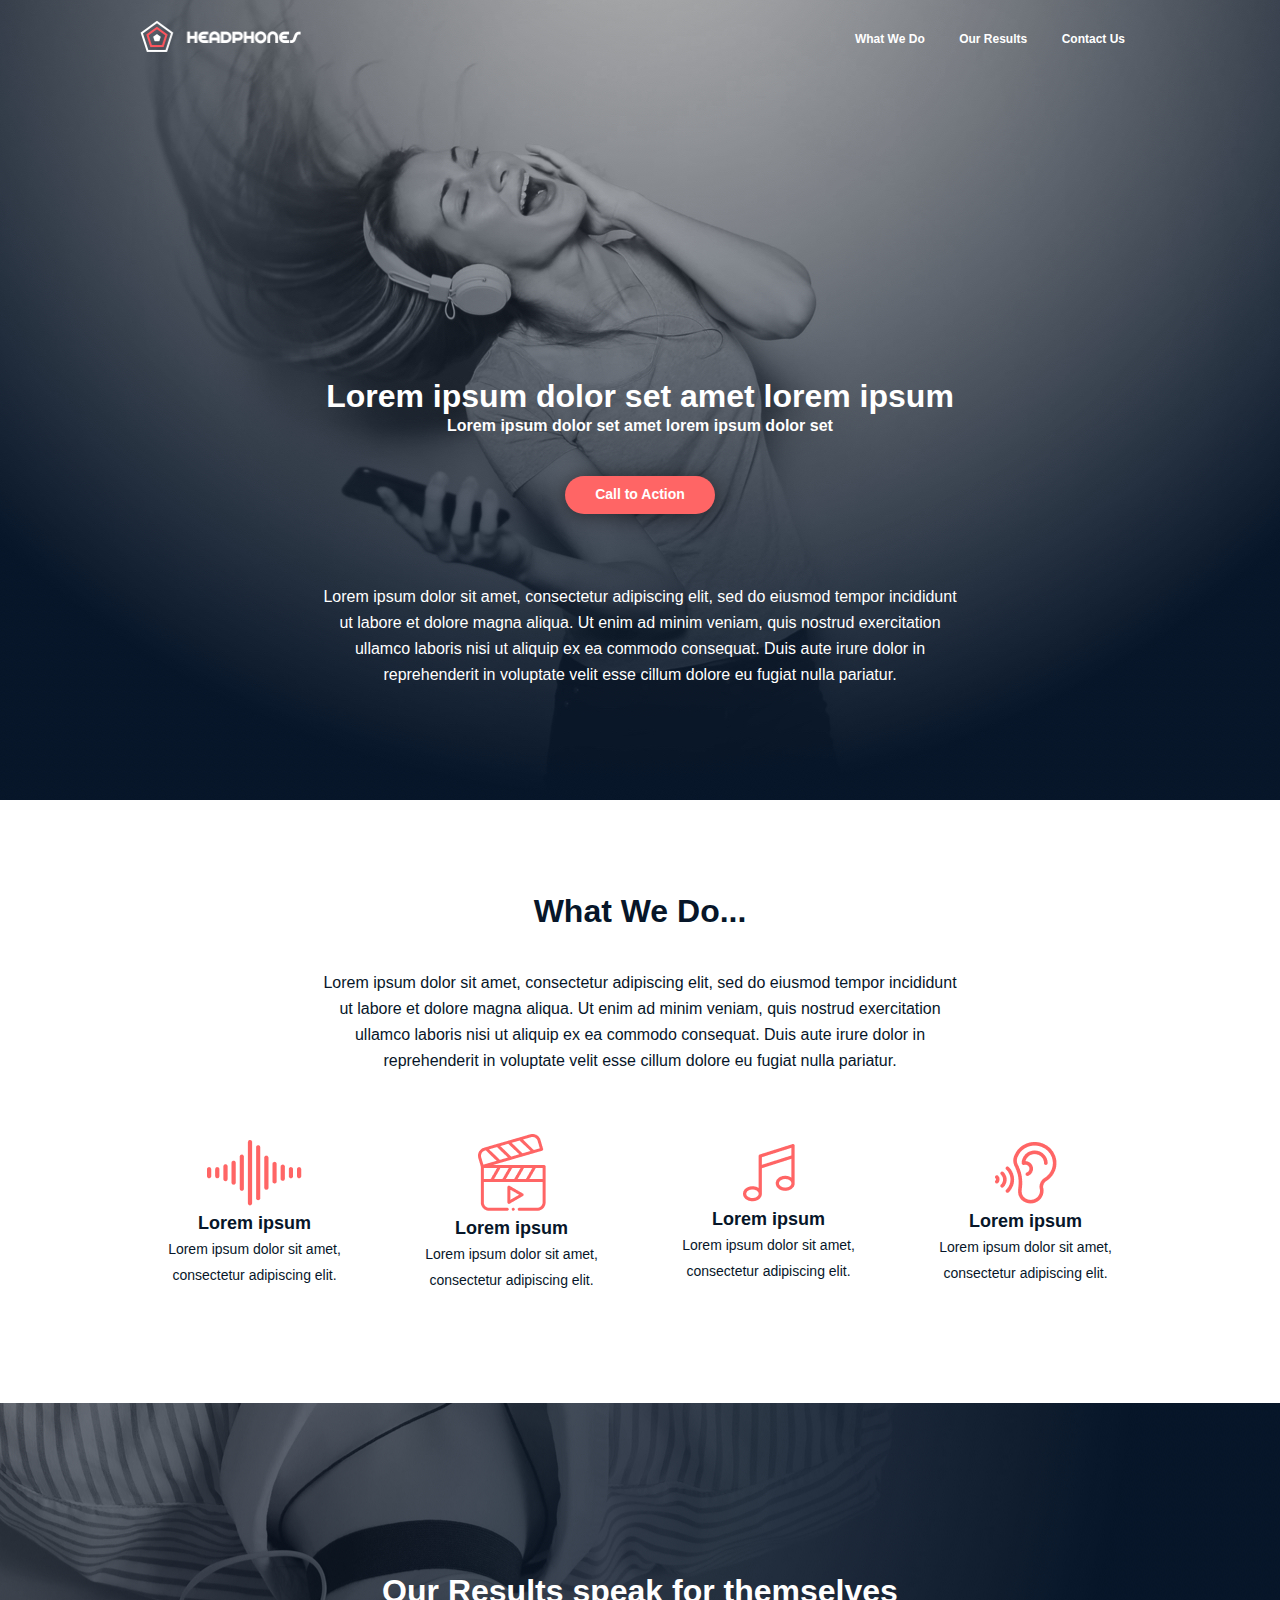
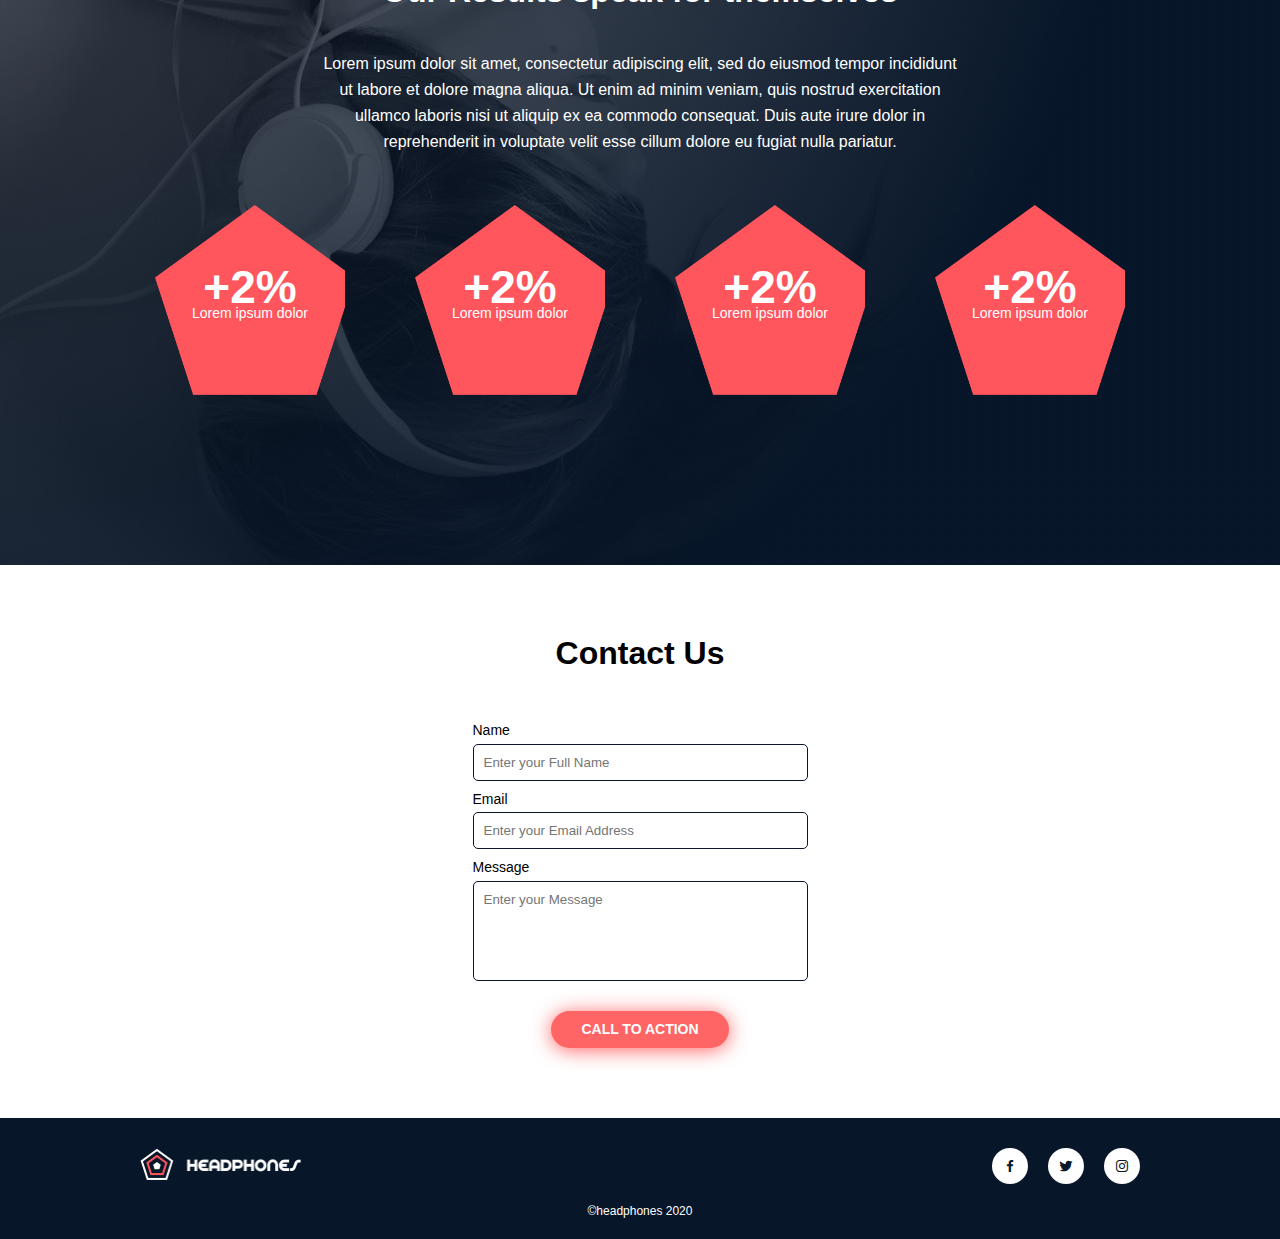
==== headphones/0-index.html @ f1cd3b8c "done" ====
<!DOCTYPE html>
<html lang="en">
  <head>
    <meta charset="UTF-8" />
    <meta name="viewport" content="width=device-width, initial-scale=1.0" />
    <!-- Boxicons CSS -->
    <link
      href="https://unpkg.com/boxicons@2.1.4/css/boxicons.min.css"
      rel="stylesheet"
    />
    <link rel="stylesheet" href="style/0-style.css" />
    <title>Document</title>
  </head>
  <body>
    <header>
      <nav>
        <a href="#"><img src="images/logo_headphones.png" alt="logo" /></a>
        <div class="nav-links">
          <a href="#">What We Do</a>
          <a href="#">Our Results</a>
          <a href="#">Contact Us</a>
        </div>
      </nav>
    </header>
    <section class="hero">
      <div class="hero-text"></div>
      <h1>Lorem ipsum dolor set amet lorem ipsum</h1>
      <p>Lorem ipsum dolor set amet lorem ipsum dolor set</p>
      <a href="#" class="hero-btn">Call to Action</a>
      <div class="hero-txt">
        <p>
          Lorem ipsum dolor sit amet, consectetur adipiscing elit, sed do
          eiusmod tempor incididunt ut labore et dolore magna aliqua. Ut enim ad
          minim veniam, quis nostrud exercitation ullamco laboris nisi ut
          aliquip ex ea commodo consequat. Duis aute irure dolor in
          reprehenderit in voluptate velit esse cillum dolore eu fugiat nulla
          pariatur.
        </p>
        <!-- <img src="images/hero_image.jpg" alt="hero" /> -->
      </div>
    </section>

    <section class="wwd">
      <h2>What We Do...</h2>
      <p>
        Lorem ipsum dolor sit amet, consectetur adipiscing elit, sed do eiusmod
        tempor incididunt ut labore et dolore magna aliqua. Ut enim ad minim
        veniam, quis nostrud exercitation ullamco laboris nisi ut aliquip ex ea
        commodo consequat. Duis aute irure dolor in reprehenderit in voluptate
        velit esse cillum dolore eu fugiat nulla pariatur.
      </p>
      <div class="wwd-content">
        <div class="wwd-sub">
          <img src="images/sound-frecuency.png" alt="img" />
          <h3>Lorem ipsum</h3>
          <p>Lorem ipsum dolor sit amet, consectetur adipiscing elit.</p>
        </div>
        <div class="wwd-sub">
          <img src="images/video.png" alt="img" />
          <h3>Lorem ipsum</h3>
          <p>Lorem ipsum dolor sit amet, consectetur adipiscing elit.</p>
        </div>
        <div class="wwd-sub">
          <img src="images/music.png" alt="img" />
          <h3>Lorem ipsum</h3>
          <p>Lorem ipsum dolor sit amet, consectetur adipiscing elit.</p>
        </div>
        <div class="wwd-sub">
          <img src="images/hearing.png" alt="img" />
          <h3>Lorem ipsum</h3>
          <p>Lorem ipsum dolor sit amet, consectetur adipiscing elit.</p>
        </div>
      </div>
    </section>

    <section class="results">
      <div class="results-content">
        <h2>Our Results speak for themselves</h2>
        <p>
          Lorem ipsum dolor sit amet, consectetur adipiscing elit, sed do
          eiusmod tempor incididunt ut labore et dolore magna aliqua. Ut enim ad
          minim veniam, quis nostrud exercitation ullamco laboris nisi ut
          aliquip ex ea commodo consequat. Duis aute irure dolor in
          reprehenderit in voluptate velit esse cillum dolore eu fugiat nulla
          pariatur.
        </p>
        <div class="results-stats">
          <div class="pentagon-stats">
            <div class="stats">
              <h3>+2%</h3>
              <p>Lorem ipsum dolor</p>
            </div>
          </div>
          <div class="pentagon-stats">
            <div class="stats">
              <h3>+2%</h3>
              <p>Lorem ipsum dolor</p>
            </div>
          </div>
          <div class="pentagon-stats">
            <div class="stats">
              <h3>+2%</h3>
              <p>Lorem ipsum dolor</p>
            </div>
          </div>
          <div class="pentagon-stats">
            <div class="stats">
              <h3>+2%</h3>
              <p>Lorem ipsum dolor</p>
            </div>
          </div>
        </div>
      </div>
    </section>

    <section class="contact">
      <h2>Contact Us</h2>
      <form action="#">
        <!-- <div class="form-group"></div>
          <label for="name">Name</label>
          <input type="text" id="name" name="name" required />
        </div> -->
        <div class="form-group">
          <label for="text">Name</label>
          <input
            type="text"
            id="name"
            placeholder="Enter your Full Name"
            name="name"
            required
          />
        </div>
        <div class="form-group">
          <label for="email">Email</label>
          <input
            type="email"
            id="email"
            placeholder="Enter your Email Address"
            name="email"
            required
          />
        </div>
        <div class="form-group">
          <label for="message">Message</label>
          <textarea
            id="message"
            placeholder="Enter your Message"
            name="message"
            required
          ></textarea>
        </div>
        <button class="sub-btn" type="submit">CALL TO ACTION</button>
      </form>
    </section>

    <footer>
      <div class="logo-links">
        <a href="#"><img src="images/logo_headphones.png" alt="logo" /></a>
        <div class="links">
          <a href="#"><i class="bx bxl-facebook"></i></a>
          <a href="#"><i class="bx bxl-twitter"></i></a>
          <a href="#"
            ><i class="bx bxl-instagram"></i
          ></a>
        </div>
      </div>
      <h3>&copy;headphones 2020</h3>
    </footer>
  </body>
</html>
---- headphones/style/0-style.css ----
@import url("https://fonts.cdnfonts.com/css/source-sans-pro?styles=14484,14489,14486,14490,14491,14485,14483,14482,14488,14487,14493,14492");

:root {
  --color-primary: #ff6565;
  --text-light: #ffffff;
  --color-dark: #071629;
}

*,
::before,
::after {
  margin: 0;
  padding: 0;
  box-sizing: border-box;
}

body {
  font-family: "Source Sans Pro", sans-serif;
  /* max-width: 1000px;
  margin: 0 auto; */
  background: url(../images/headphones_hero_1.jpg);
  background-repeat: no-repeat;
  background-position: top center;
  max-width: 1440px;
  width: 100%;
  overflow-x: hidden;
}

a {
  text-decoration: none;
}

textarea {
  resize: none;
}

nav {
  display: flex;
  align-items: center;
  justify-content: space-between;
  padding: 20px 0;
  max-width: 1000px;
  margin: 0 auto;
}

nav img {
  width: 161px;
  height: 32px;
}

.nav-links a {
  padding: 0 15px;
  font-size: 12px;
  font-weight: 700;
  line-height: 15.08px;
  color: var(--text-light);
}

.nav-links a:hover {
  color: var(--color-primary);
  transition: 0.3s ease-in-out;
}

.hero {
  display: flex;
  flex-direction: column;
  align-items: center;
  justify-content: center;
  text-align: center;
  color: var(--text-light);
  padding-bottom: 85px;
  max-width: 1000px;
  margin: 0 auto;
}

.hero h1 {
  font-size: 32px;
  font-weight: 700;
  line-height: 40.22px;
  margin-top: 300px;
}

.hero p {
  font-size: 16px;
  font-weight: 700;
  line-height: 20.11px;
  margin-bottom: 40px;
}

.hero a {
  background: var(--color-primary);
  color: var(--text-light);
  padding: 10px 30px;
  cursor: pointer;
  border-radius: 50px;
  box-shadow: 0px 2px 20px 0px #00000080;
  font-size: 14px;
  font-weight: 700;
  line-height: 17.6px;
}

.hero a:hover {
  background: rgba(224, 70, 70, 0.9);
}

.hero-txt p {
  margin: 70px 0;
  width: 637px;
  font-size: 16px;
  font-weight: 400;
  line-height: 26px;
}

.wwd {
  padding: 50px 0;
  text-align: center;
  color: var(--color-dark);
  max-width: 1000px;
  margin: 0 auto;
}

.wwd h2 {
  font-size: 32px;
  line-height: 37.5px;
  padding-bottom: 40px;
}

.wwd p {
  width: 637px;
  margin: auto;
  font-size: 16px;
  font-weight: 400;
  line-height: 26px;
  padding-bottom: 60px;
}

.wwd-content {
  display: flex;
  flex-wrap: wrap;
  justify-content: center;
  align-items: center;
  gap: 50px;
}

.wwd-sub h3 {
  font-size: 18px;
  line-height: 26px;
}

.wwd-sub p {
  width: 207px;
  font-size: 14px;
  font-weight: 400;
  line-height: 26px;
}

.results {
  background: url(../images/headphones_hero_2.jpg);
  background-repeat: no-repeat;
  background-position: top center;
  width: 100%;
}

.results-content {
  max-width: 1000px;
  margin: 0 auto;
  padding: 170px 0;
  color: var(--text-light);
  text-align: center;
}

.results-content h2 {
  font-size: 32px;
  line-height: 37.5px;
  padding-bottom: 40px;
}

.results-content p {
  width: 637px;
  margin: auto;
  font-size: 16px;
  font-weight: 400;
  line-height: 26px;
  padding-bottom: 50px;
}

.results-stats {
  display: flex;
  flex-wrap: wrap;
  justify-content: center;
  align-items: center;
  gap: 70px;
}

.pentagon-stats {
  width: 190px;
  height: 190px;
  background-image: url("../images/pentagone.png");
  background-size: cover;
  display: flex;
  justify-content: center;
  align-items: center;
  position: relative;
  text-align: center;
}

.stats {
  position: absolute;
  /* display: flex; */
  /* flex-direction: column; */
  /* justify-content: center; */
  /* align-items: center; */
}

.stats h3 {
  font-size: 46px;
  font-weight: 700;
  line-height: 26px;
  text-align: center;
}

.stats p {
  font-size: 14px;
  font-weight: 400;
  line-height: 26px;
  text-align: center;
  padding: 0;
}

.contact {
  max-width: 1000px;
  margin: 0 auto;
  padding: 70px 0;
  text-align: center;
}

.contact h2 {
  font-size: 32px;
  line-height: 37.5px;
  padding-bottom: 50px;
}

.form-group {
  display: flex;
  flex-direction: column;
  text-align: left;
  width: 335px;
  margin: auto;
}

.form-group label {
  font-size: 14px;
  line-height: 16.41px;
  padding-bottom: 5px;
}

.form-group input,
.form-group textarea {
  width: 100%;
  padding: 10px;
  border-radius: 5px;
  border: 1px solid var(--color-dark);
  outline: none;
  margin-bottom: 10px;
  font-family: "Source Sans Pro", sans-serif;
}

.form-group input:focus,
.form-group textarea:focus {
  outline: 1px solid var(--color-primary);
  border: none;
}

.form-group textarea {
  height: 100px;
  margin-bottom: 30px;
}

.sub-btn {
  background: var(--color-primary);
  border: none;
  outline: none;
  padding: 10px 30px;
  border-radius: 50px;
  font-size: 14px;
  font-weight: 700;
  line-height: 17.6px;
  color: var(--text-light);
  cursor: pointer;
  box-shadow: 0px 2px 20px 0px #ff6565;
}

.sub-btn:hover {
  background: rgba(224, 70, 70, 0.9);
}

footer {
  background: var(--color-dark);
  padding: 30px 0 0;
  color: var(--text-light);
  text-align: center;
}

.logo-links {
  max-width: 1000px;
  margin: 0 auto;
  display: flex;
  justify-content: space-between;
  align-items: center;
  padding-bottom: 20px;
}

.logo-links img {
  width: 161px;
  height: 32px;
}

footer h3 {
  padding-bottom: 20px;
  font-size: 12px;
  font-weight: 400;
  line-height: 15.08px;
}

.links {
  display: flex;
  gap: 20px;
}

.links i {
  background: var(--text-light);
  color: var(--color-dark);
  padding: 10px;
  border-radius: 50%;
}

@media (max-width: 1024px) {
  nav,
  .hero,
  .wwd,
  .results-content,
  .logo-links {
    max-width: 700px;
    margin: 0 auto;
  }

  .hero {
    padding-bottom: 200px;
  }

  .wwd {
    padding: 0;
  }

  .results-content {
    padding: 50px 0;
  }
}
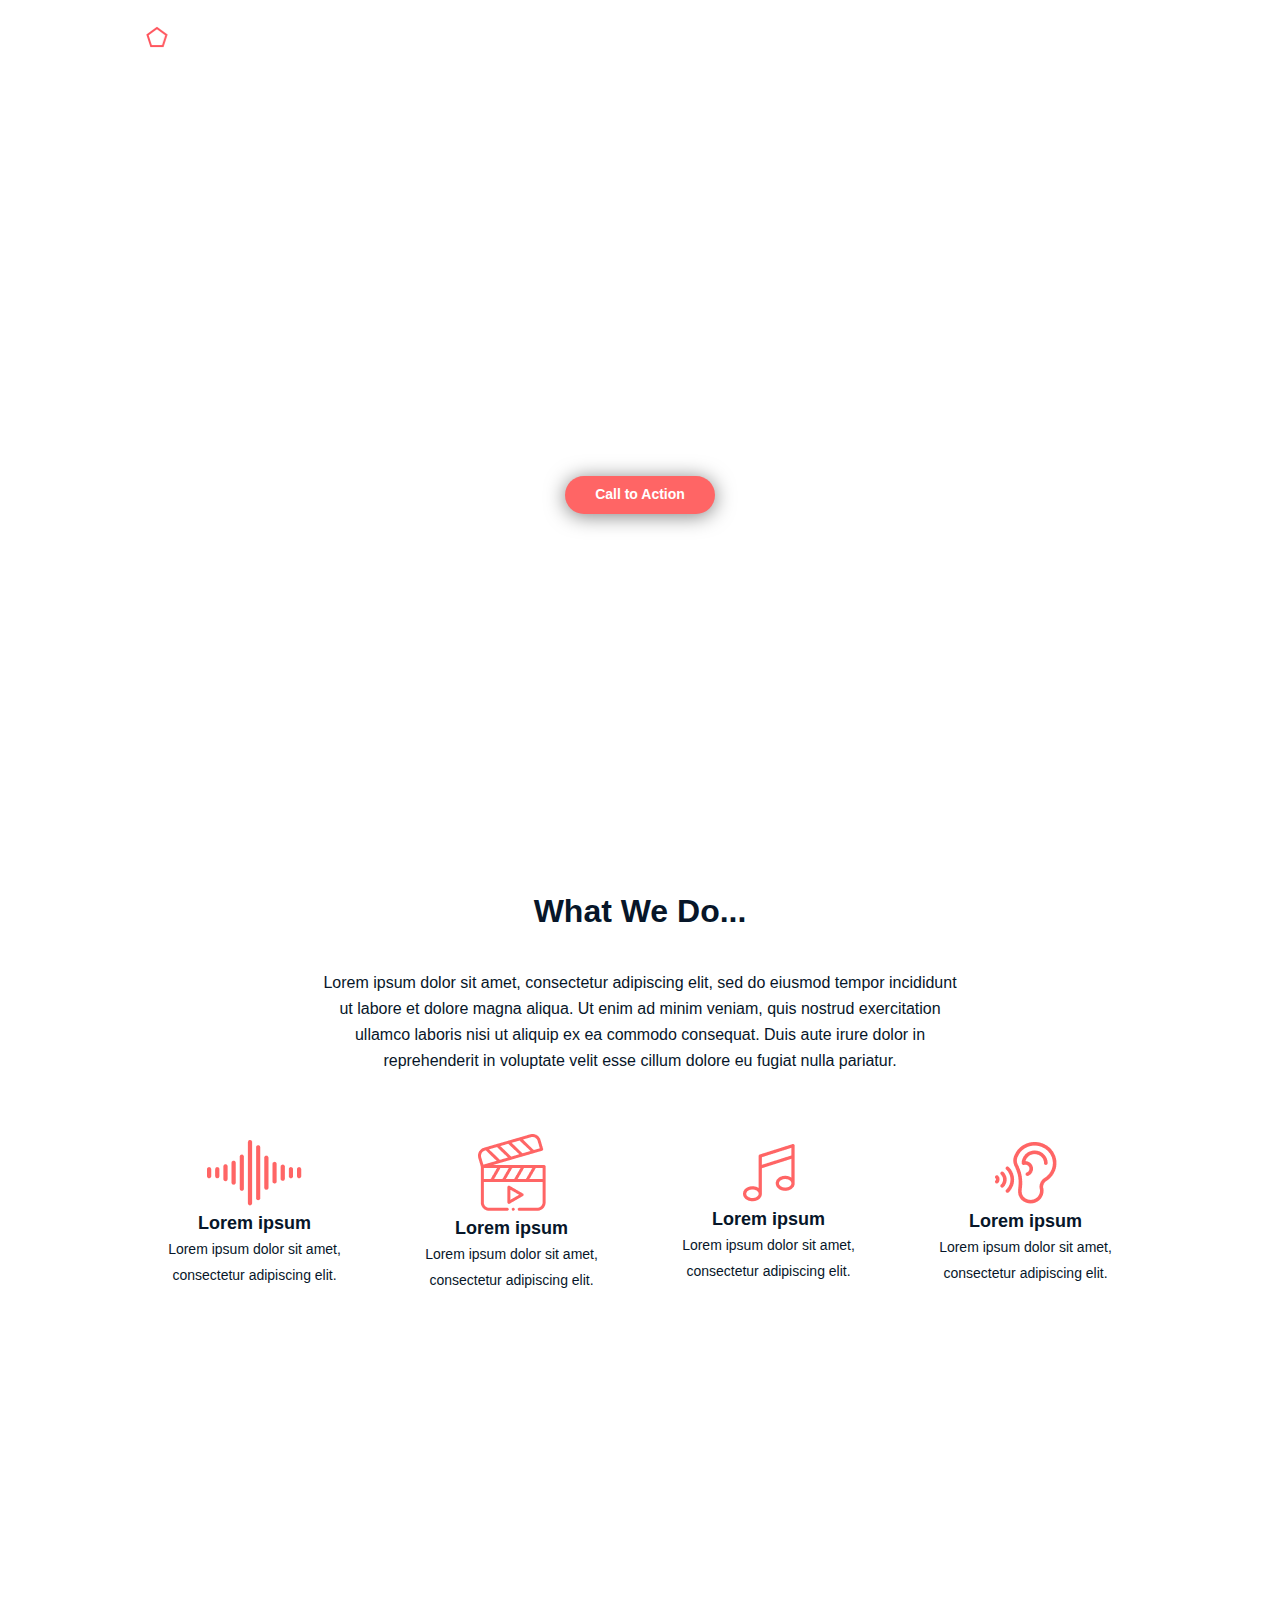
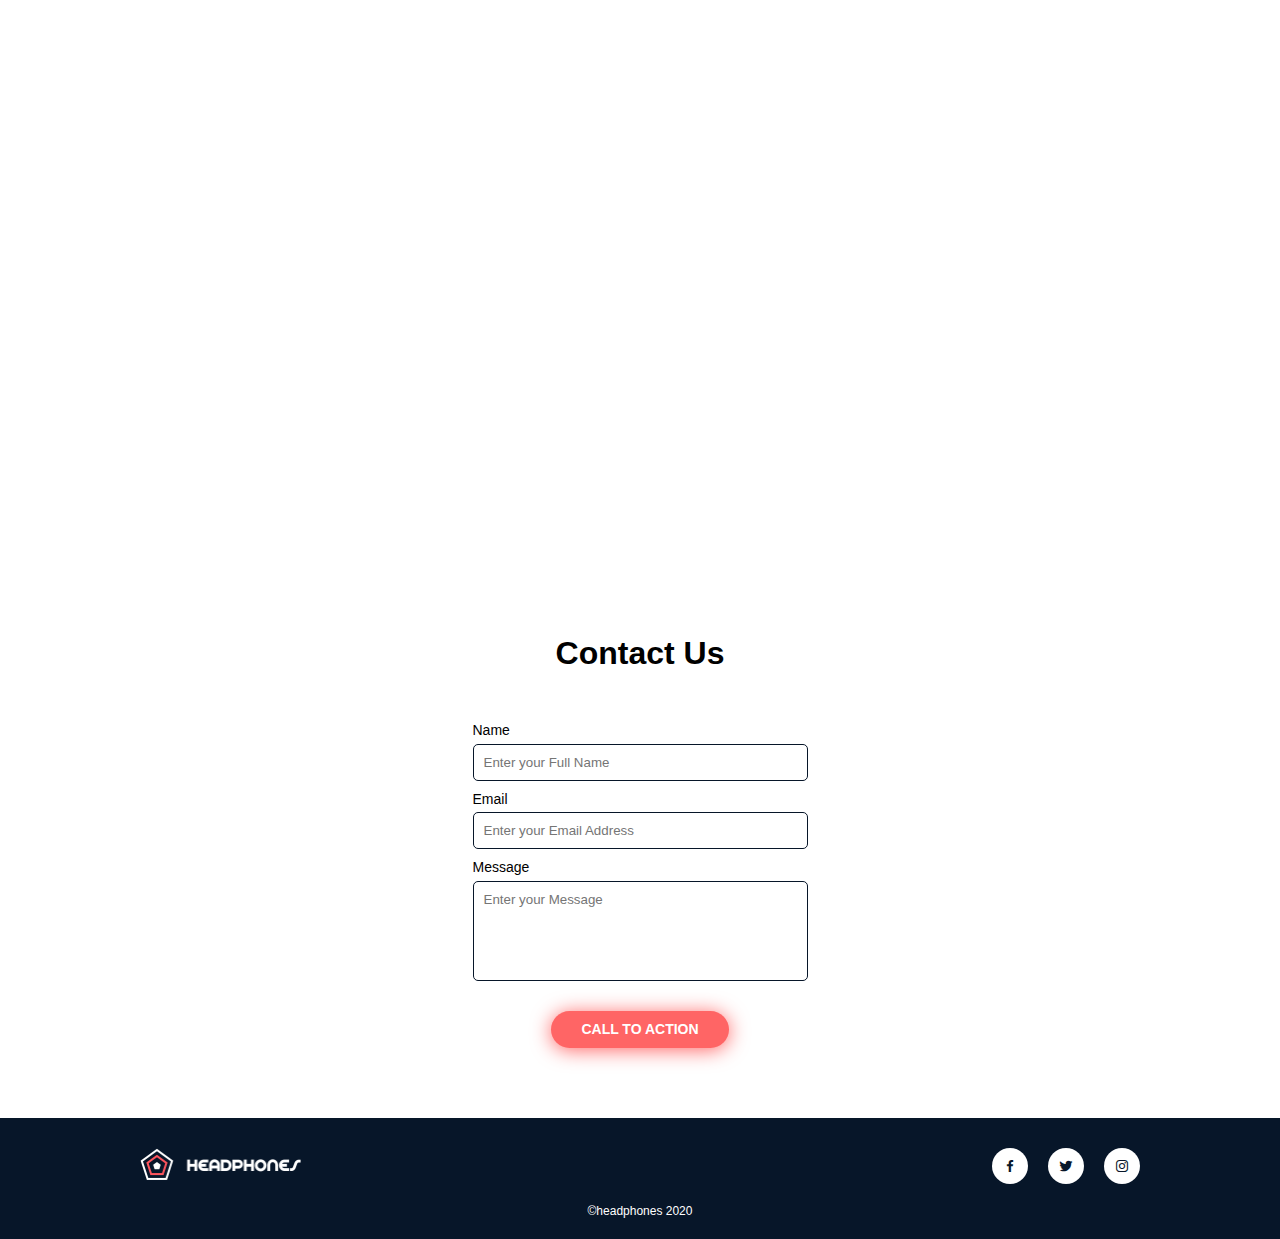
==== commit bc762adc: "done" ====
--- a/headphones/0-index.html
+++ b/headphones/0-index.html
@@ -8,7 +8,7 @@
       href="https://unpkg.com/boxicons@2.1.4/css/boxicons.min.css"
       rel="stylesheet"
     />
-    <link rel="stylesheet" href="style/0-style.css" />
+    <link rel="stylesheet" href="0-styles.css" />
     <title>Document</title>
   </head>
   <body>
--- a/headphones/0-styles.css
+++ b/headphones/0-styles.css
@@ -0,0 +1,358 @@
+@import url("https://fonts.cdnfonts.com/css/source-sans-pro?styles=14484,14489,14486,14490,14491,14485,14483,14482,14488,14487,14493,14492");
+
+:root {
+  --color-primary: #ff6565;
+  --text-light: #ffffff;
+  --color-dark: #071629;
+}
+
+*,
+::before,
+::after {
+  margin: 0;
+  padding: 0;
+  box-sizing: border-box;
+}
+
+body {
+  font-family: "Source Sans Pro", sans-serif;
+  /* max-width: 1000px;
+  margin: 0 auto; */
+  background: url(../images/headphones_hero_1.jpg);
+  background-repeat: no-repeat;
+  background-position: top center;
+  max-width: 1440px;
+  width: 100%;
+  overflow-x: hidden;
+}
+
+a {
+  text-decoration: none;
+}
+
+textarea {
+  resize: none;
+}
+
+nav {
+  display: flex;
+  align-items: center;
+  justify-content: space-between;
+  padding: 20px 0;
+  max-width: 1000px;
+  margin: 0 auto;
+}
+
+nav img {
+  width: 161px;
+  height: 32px;
+}
+
+.nav-links a {
+  padding: 0 15px;
+  font-size: 12px;
+  font-weight: 700;
+  line-height: 15.08px;
+  color: var(--text-light);
+}
+
+.nav-links a:hover {
+  color: var(--color-primary);
+  transition: 0.3s ease-in-out;
+}
+
+.hero {
+  display: flex;
+  flex-direction: column;
+  align-items: center;
+  justify-content: center;
+  text-align: center;
+  color: var(--text-light);
+  padding-bottom: 85px;
+  max-width: 1000px;
+  margin: 0 auto;
+}
+
+.hero h1 {
+  font-size: 32px;
+  font-weight: 700;
+  line-height: 40.22px;
+  margin-top: 300px;
+}
+
+.hero p {
+  font-size: 16px;
+  font-weight: 700;
+  line-height: 20.11px;
+  margin-bottom: 40px;
+}
+
+.hero a {
+  background: var(--color-primary);
+  color: var(--text-light);
+  padding: 10px 30px;
+  cursor: pointer;
+  border-radius: 50px;
+  box-shadow: 0px 2px 20px 0px #00000080;
+  font-size: 14px;
+  font-weight: 700;
+  line-height: 17.6px;
+}
+
+.hero a:hover {
+  background: rgba(224, 70, 70, 0.9);
+}
+
+.hero-txt p {
+  margin: 70px 0;
+  width: 637px;
+  font-size: 16px;
+  font-weight: 400;
+  line-height: 26px;
+}
+
+.wwd {
+  padding: 50px 0;
+  text-align: center;
+  color: var(--color-dark);
+  max-width: 1000px;
+  margin: 0 auto;
+}
+
+.wwd h2 {
+  font-size: 32px;
+  line-height: 37.5px;
+  padding-bottom: 40px;
+}
+
+.wwd p {
+  width: 637px;
+  margin: auto;
+  font-size: 16px;
+  font-weight: 400;
+  line-height: 26px;
+  padding-bottom: 60px;
+}
+
+.wwd-content {
+  display: flex;
+  flex-wrap: wrap;
+  justify-content: center;
+  align-items: center;
+  gap: 50px;
+}
+
+.wwd-sub h3 {
+  font-size: 18px;
+  line-height: 26px;
+}
+
+.wwd-sub p {
+  width: 207px;
+  font-size: 14px;
+  font-weight: 400;
+  line-height: 26px;
+}
+
+.results {
+  background: url(../images/headphones_hero_2.jpg);
+  background-repeat: no-repeat;
+  background-position: top center;
+  width: 100%;
+}
+
+.results-content {
+  max-width: 1000px;
+  margin: 0 auto;
+  padding: 170px 0;
+  color: var(--text-light);
+  text-align: center;
+}
+
+.results-content h2 {
+  font-size: 32px;
+  line-height: 37.5px;
+  padding-bottom: 40px;
+}
+
+.results-content p {
+  width: 637px;
+  margin: auto;
+  font-size: 16px;
+  font-weight: 400;
+  line-height: 26px;
+  padding-bottom: 50px;
+}
+
+.results-stats {
+  display: flex;
+  flex-wrap: wrap;
+  justify-content: center;
+  align-items: center;
+  gap: 70px;
+}
+
+.pentagon-stats {
+  width: 190px;
+  height: 190px;
+  background-image: url("../images/pentagone.png");
+  background-size: cover;
+  display: flex;
+  justify-content: center;
+  align-items: center;
+  position: relative;
+  text-align: center;
+}
+
+.stats {
+  position: absolute;
+  /* display: flex; */
+  /* flex-direction: column; */
+  /* justify-content: center; */
+  /* align-items: center; */
+}
+
+.stats h3 {
+  font-size: 46px;
+  font-weight: 700;
+  line-height: 26px;
+  text-align: center;
+}
+
+.stats p {
+  font-size: 14px;
+  font-weight: 400;
+  line-height: 26px;
+  text-align: center;
+  padding: 0;
+}
+
+.contact {
+  max-width: 1000px;
+  margin: 0 auto;
+  padding: 70px 0;
+  text-align: center;
+}
+
+.contact h2 {
+  font-size: 32px;
+  line-height: 37.5px;
+  padding-bottom: 50px;
+}
+
+.form-group {
+  display: flex;
+  flex-direction: column;
+  text-align: left;
+  width: 335px;
+  margin: auto;
+}
+
+.form-group label {
+  font-size: 14px;
+  line-height: 16.41px;
+  padding-bottom: 5px;
+}
+
+.form-group input,
+.form-group textarea {
+  width: 100%;
+  padding: 10px;
+  border-radius: 5px;
+  border: 1px solid var(--color-dark);
+  outline: none;
+  margin-bottom: 10px;
+  font-family: "Source Sans Pro", sans-serif;
+}
+
+.form-group input:focus,
+.form-group textarea:focus {
+  outline: 1px solid var(--color-primary);
+  border: none;
+}
+
+.form-group textarea {
+  height: 100px;
+  margin-bottom: 30px;
+}
+
+.sub-btn {
+  background: var(--color-primary);
+  border: none;
+  outline: none;
+  padding: 10px 30px;
+  border-radius: 50px;
+  font-size: 14px;
+  font-weight: 700;
+  line-height: 17.6px;
+  color: var(--text-light);
+  cursor: pointer;
+  box-shadow: 0px 2px 20px 0px #ff6565;
+}
+
+.sub-btn:hover {
+  background: rgba(224, 70, 70, 0.9);
+}
+
+footer {
+  background: var(--color-dark);
+  padding: 30px 0 0;
+  color: var(--text-light);
+  text-align: center;
+}
+
+.logo-links {
+  max-width: 1000px;
+  margin: 0 auto;
+  display: flex;
+  justify-content: space-between;
+  align-items: center;
+  padding-bottom: 20px;
+}
+
+.logo-links img {
+  width: 161px;
+  height: 32px;
+}
+
+footer h3 {
+  padding-bottom: 20px;
+  font-size: 12px;
+  font-weight: 400;
+  line-height: 15.08px;
+}
+
+.links {
+  display: flex;
+  gap: 20px;
+}
+
+.links i {
+  background: var(--text-light);
+  color: var(--color-dark);
+  padding: 10px;
+  border-radius: 50%;
+}
+
+@media (max-width: 1024px) {
+  nav,
+  .hero,
+  .wwd,
+  .results-content,
+  .logo-links {
+    max-width: 700px;
+    margin: 0 auto;
+  }
+
+  .hero {
+    padding-bottom: 200px;
+  }
+
+  .wwd {
+    padding: 0;
+  }
+
+  .results-content {
+    padding: 50px 0;
+  }
+}
